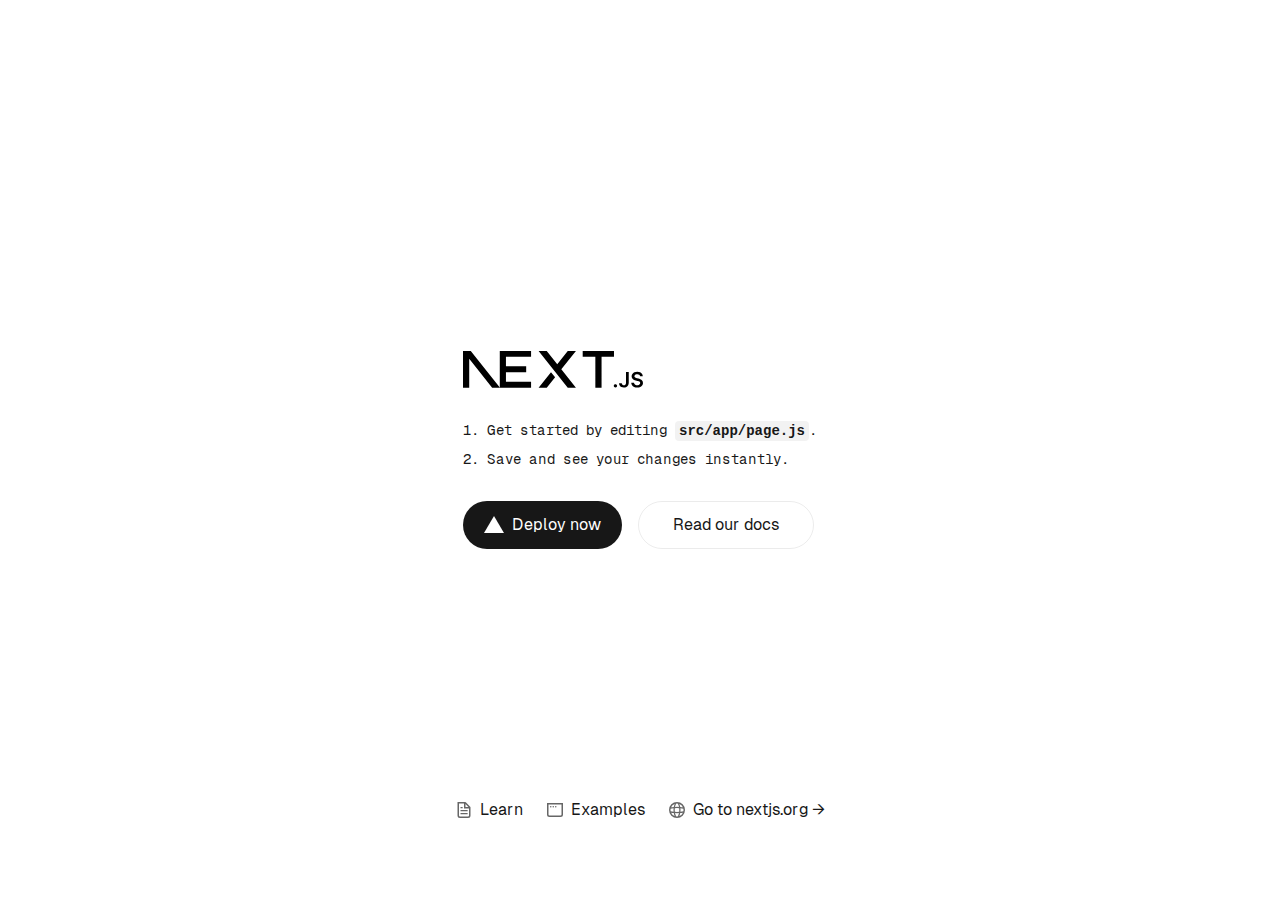
==== index.html @ af2b5a86 "Updates" ====
<!DOCTYPE html><html lang="en"><head><meta charSet="utf-8"/><meta name="viewport" content="width=device-width, initial-scale=1"/><link rel="preload" as="image" href="/next.svg"/><link rel="stylesheet" href="/_next/static/css/80e6897492cf7ff8.css" data-precedence="next"/><link rel="preload" as="script" fetchPriority="low" href="/_next/static/chunks/webpack-51fbb4ffc643d909.js"/><script src="/_next/static/chunks/4bd1b696-80bcaf75e1b4285e.js" async=""></script><script src="/_next/static/chunks/517-d897cfd8fa92b021.js" async=""></script><script src="/_next/static/chunks/main-app-8ed6c1d7f81dc290.js" async=""></script><script src="/_next/static/chunks/970-94b2d5ead4b42231.js" async=""></script><script src="/_next/static/chunks/app/page-42a3c091a07cf7d8.js" async=""></script><title>Create Next App</title><meta name="description" content="Generated by create next app"/><link rel="icon" href="/favicon.ico" type="image/x-icon" sizes="16x16"/><script src="/_next/static/chunks/polyfills-42372ed130431b0a.js" noModule=""></script></head><body class="__variable_1e4310 __variable_c3aa02 antialiased"><div class="grid grid-rows-[20px_1fr_20px] items-center justify-items-center min-h-screen p-8 pb-20 gap-16 sm:p-20 font-[family-name:var(--font-geist-sans)]"><main class="flex flex-col gap-8 row-start-2 items-center sm:items-start"><img alt="Next.js logo" width="180" height="38" decoding="async" data-nimg="1" class="dark:invert" style="color:transparent" src="/next.svg"/><ol class="list-inside list-decimal text-sm text-center sm:text-left font-[family-name:var(--font-geist-mono)]"><li class="mb-2">Get started by editing<!-- --> <code class="bg-black/[.05] dark:bg-white/[.06] px-1 py-0.5 rounded font-semibold">src/app/page.js</code>.</li><li>Save and see your changes instantly.</li></ol><div class="flex gap-4 items-center flex-col sm:flex-row"><a class="rounded-full border border-solid border-transparent transition-colors flex items-center justify-center bg-foreground text-background gap-2 hover:bg-[#383838] dark:hover:bg-[#ccc] text-sm sm:text-base h-10 sm:h-12 px-4 sm:px-5" href="https://vercel.com/new?utm_source=create-next-app&amp;utm_medium=appdir-template-tw&amp;utm_campaign=create-next-app" target="_blank" rel="noopener noreferrer"><img alt="Vercel logomark" loading="lazy" width="20" height="20" decoding="async" data-nimg="1" class="dark:invert" style="color:transparent" src="/vercel.svg"/>Deploy now</a><a class="rounded-full border border-solid border-black/[.08] dark:border-white/[.145] transition-colors flex items-center justify-center hover:bg-[#f2f2f2] dark:hover:bg-[#1a1a1a] hover:border-transparent text-sm sm:text-base h-10 sm:h-12 px-4 sm:px-5 sm:min-w-44" href="https://nextjs.org/docs?utm_source=create-next-app&amp;utm_medium=appdir-template-tw&amp;utm_campaign=create-next-app" target="_blank" rel="noopener noreferrer">Read our docs</a></div></main><footer class="row-start-3 flex gap-6 flex-wrap items-center justify-center"><a class="flex items-center gap-2 hover:underline hover:underline-offset-4" href="https://nextjs.org/learn?utm_source=create-next-app&amp;utm_medium=appdir-template-tw&amp;utm_campaign=create-next-app" target="_blank" rel="noopener noreferrer"><img aria-hidden="true" alt="File icon" loading="lazy" width="16" height="16" decoding="async" data-nimg="1" style="color:transparent" src="/file.svg"/>Learn</a><a class="flex items-center gap-2 hover:underline hover:underline-offset-4" href="https://vercel.com/templates?framework=next.js&amp;utm_source=create-next-app&amp;utm_medium=appdir-template-tw&amp;utm_campaign=create-next-app" target="_blank" rel="noopener noreferrer"><img aria-hidden="true" alt="Window icon" loading="lazy" width="16" height="16" decoding="async" data-nimg="1" style="color:transparent" src="/window.svg"/>Examples</a><a class="flex items-center gap-2 hover:underline hover:underline-offset-4" href="https://nextjs.org?utm_source=create-next-app&amp;utm_medium=appdir-template-tw&amp;utm_campaign=create-next-app" target="_blank" rel="noopener noreferrer"><img aria-hidden="true" alt="Globe icon" loading="lazy" width="16" height="16" decoding="async" data-nimg="1" style="color:transparent" src="/globe.svg"/>Go to nextjs.org →</a></footer></div><script src="/_next/static/chunks/webpack-51fbb4ffc643d909.js" async=""></script><script>(self.__next_f=self.__next_f||[]).push([0])</script><script>self.__next_f.push([1,"2:\"$Sreact.fragment\"\n3:I[5244,[],\"\"]\n4:I[3866,[],\"\"]\n5:I[7970,[\"970\",\"static/chunks/970-94b2d5ead4b42231.js\",\"974\",\"static/chunks/app/page-42a3c091a07cf7d8.js\"],\"Image\"]\n6:I[6213,[],\"OutletBoundary\"]\n8:I[6213,[],\"MetadataBoundary\"]\na:I[6213,[],\"ViewportBoundary\"]\nc:I[4835,[],\"\"]\n1:HL[\"/_next/static/css/80e6897492cf7ff8.css\",\"style\"]\n"])</script><script>self.__next_f.push([1,"0:{\"P\":null,\"b\":\"Iv899jchDZvv58E2UzAjf\",\"p\":\"\",\"c\":[\"\",\"\"],\"i\":false,\"f\":[[[\"\",{\"children\":[\"__PAGE__\",{}]},\"$undefined\",\"$undefined\",true],[\"\",[\"$\",\"$2\",\"c\",{\"children\":[[[\"$\",\"link\",\"0\",{\"rel\":\"stylesheet\",\"href\":\"/_next/static/css/80e6897492cf7ff8.css\",\"precedence\":\"next\",\"crossOrigin\":\"$undefined\",\"nonce\":\"$undefined\"}]],[\"$\",\"html\",null,{\"lang\":\"en\",\"children\":[\"$\",\"body\",null,{\"className\":\"__variable_1e4310 __variable_c3aa02 antialiased\",\"children\":[\"$\",\"$L3\",null,{\"parallelRouterKey\":\"children\",\"segmentPath\":[\"children\"],\"error\":\"$undefined\",\"errorStyles\":\"$undefined\",\"errorScripts\":\"$undefined\",\"template\":[\"$\",\"$L4\",null,{}],\"templateStyles\":\"$undefined\",\"templateScripts\":\"$undefined\",\"notFound\":[[\"$\",\"title\",null,{\"children\":\"404: This page could not be found.\"}],[\"$\",\"div\",null,{\"style\":{\"fontFamily\":\"system-ui,\\\"Segoe UI\\\",Roboto,Helvetica,Arial,sans-serif,\\\"Apple Color Emoji\\\",\\\"Segoe UI Emoji\\\"\",\"height\":\"100vh\",\"textAlign\":\"center\",\"display\":\"flex\",\"flexDirection\":\"column\",\"alignItems\":\"center\",\"justifyContent\":\"center\"},\"children\":[\"$\",\"div\",null,{\"children\":[[\"$\",\"style\",null,{\"dangerouslySetInnerHTML\":{\"__html\":\"body{color:#000;background:#fff;margin:0}.next-error-h1{border-right:1px solid rgba(0,0,0,.3)}@media (prefers-color-scheme:dark){body{color:#fff;background:#000}.next-error-h1{border-right:1px solid rgba(255,255,255,.3)}}\"}}],[\"$\",\"h1\",null,{\"className\":\"next-error-h1\",\"style\":{\"display\":\"inline-block\",\"margin\":\"0 20px 0 0\",\"padding\":\"0 23px 0 0\",\"fontSize\":24,\"fontWeight\":500,\"verticalAlign\":\"top\",\"lineHeight\":\"49px\"},\"children\":\"404\"}],[\"$\",\"div\",null,{\"style\":{\"display\":\"inline-block\"},\"children\":[\"$\",\"h2\",null,{\"style\":{\"fontSize\":14,\"fontWeight\":400,\"lineHeight\":\"49px\",\"margin\":0},\"children\":\"This page could not be found.\"}]}]]}]}]],\"notFoundStyles\":[]}]}]}]]}],{\"children\":[\"__PAGE__\",[\"$\",\"$2\",\"c\",{\"children\":[[\"$\",\"div\",null,{\"className\":\"grid grid-rows-[20px_1fr_20px] items-center justify-items-center min-h-screen p-8 pb-20 gap-16 sm:p-20 font-[family-name:var(--font-geist-sans)]\",\"children\":[[\"$\",\"main\",null,{\"className\":\"flex flex-col gap-8 row-start-2 items-center sm:items-start\",\"children\":[[\"$\",\"$L5\",null,{\"className\":\"dark:invert\",\"src\":\"/next.svg\",\"alt\":\"Next.js logo\",\"width\":180,\"height\":38,\"priority\":true}],[\"$\",\"ol\",null,{\"className\":\"list-inside list-decimal text-sm text-center sm:text-left font-[family-name:var(--font-geist-mono)]\",\"children\":[[\"$\",\"li\",null,{\"className\":\"mb-2\",\"children\":[\"Get started by editing\",\" \",[\"$\",\"code\",null,{\"className\":\"bg-black/[.05] dark:bg-white/[.06] px-1 py-0.5 rounded font-semibold\",\"children\":\"src/app/page.js\"}],\".\"]}],[\"$\",\"li\",null,{\"children\":\"Save and see your changes instantly.\"}]]}],[\"$\",\"div\",null,{\"className\":\"flex gap-4 items-center flex-col sm:flex-row\",\"children\":[[\"$\",\"a\",null,{\"className\":\"rounded-full border border-solid border-transparent transition-colors flex items-center justify-center bg-foreground text-background gap-2 hover:bg-[#383838] dark:hover:bg-[#ccc] text-sm sm:text-base h-10 sm:h-12 px-4 sm:px-5\",\"href\":\"https://vercel.com/new?utm_source=create-next-app\u0026utm_medium=appdir-template-tw\u0026utm_campaign=create-next-app\",\"target\":\"_blank\",\"rel\":\"noopener noreferrer\",\"children\":[[\"$\",\"$L5\",null,{\"className\":\"dark:invert\",\"src\":\"/vercel.svg\",\"alt\":\"Vercel logomark\",\"width\":20,\"height\":20}],\"Deploy now\"]}],[\"$\",\"a\",null,{\"className\":\"rounded-full border border-solid border-black/[.08] dark:border-white/[.145] transition-colors flex items-center justify-center hover:bg-[#f2f2f2] dark:hover:bg-[#1a1a1a] hover:border-transparent text-sm sm:text-base h-10 sm:h-12 px-4 sm:px-5 sm:min-w-44\",\"href\":\"https://nextjs.org/docs?utm_source=create-next-app\u0026utm_medium=appdir-template-tw\u0026utm_campaign=create-next-app\",\"target\":\"_blank\",\"rel\":\"noopener noreferrer\",\"children\":\"Read our docs\"}]]}]]}],[\"$\",\"footer\",null,{\"className\":\"row-start-3 flex gap-6 flex-wrap items-center justify-center\",\"children\":[[\"$\",\"a\",null,{\"className\":\"flex items-center gap-2 hover:underline hover:underline-offset-4\",\"href\":\"https://nextjs.org/learn?utm_source=create-next-app\u0026utm_medium=appdir-template-tw\u0026utm_campaign=create-next-app\",\"target\":\"_blank\",\"rel\":\"noopener noreferrer\",\"children\":[[\"$\",\"$L5\",null,{\"aria-hidden\":true,\"src\":\"/file.svg\",\"alt\":\"File icon\",\"width\":16,\"height\":16}],\"Learn\"]}],[\"$\",\"a\",null,{\"className\":\"flex items-center gap-2 hover:underline hover:underline-offset-4\",\"href\":\"https://vercel.com/templates?framework=next.js\u0026utm_source=create-next-app\u0026utm_medium=appdir-template-tw\u0026utm_campaign=create-next-app\",\"target\":\"_blank\",\"rel\":\"noopener noreferrer\",\"children\":[[\"$\",\"$L5\",null,{\"aria-hidden\":true,\"src\":\"/window.svg\",\"alt\":\"Window icon\",\"width\":16,\"height\":16}],\"Examples\"]}],[\"$\",\"a\",null,{\"className\":\"flex items-center gap-2 hover:underline hover:underline-offset-4\",\"href\":\"https://nextjs.org?utm_source=create-next-app\u0026utm_medium=appdir-template-tw\u0026utm_campaign=create-next-app\",\"target\":\"_blank\",\"rel\":\"noopener noreferrer\",\"children\":[[\"$\",\"$L5\",null,{\"aria-hidden\":true,\"src\":\"/globe.svg\",\"alt\":\"Globe icon\",\"width\":16,\"height\":16}],\"Go to nextjs.org →\"]}]]}]]}],null,[\"$\",\"$L6\",null,{\"children\":\"$L7\"}]]}],{},null]},null],[\"$\",\"$2\",\"h\",{\"children\":[null,[\"$\",\"$2\",\"l_1iUM_4Rrae72HPTqiAk\",{\"children\":[[\"$\",\"$L8\",null,{\"children\":\"$L9\"}],[\"$\",\"$La\",null,{\"children\":\"$Lb\"}],null]}]]}]]],\"m\":\"$undefined\",\"G\":[\"$c\",\"$undefined\"],\"s\":false,\"S\":true}\n"])</script><script>self.__next_f.push([1,"b:[[\"$\",\"meta\",\"0\",{\"name\":\"viewport\",\"content\":\"width=device-width, initial-scale=1\"}]]\n9:[[\"$\",\"meta\",\"0\",{\"charSet\":\"utf-8\"}],[\"$\",\"title\",\"1\",{\"children\":\"Create Next App\"}],[\"$\",\"meta\",\"2\",{\"name\":\"description\",\"content\":\"Generated by create next app\"}],[\"$\",\"link\",\"3\",{\"rel\":\"icon\",\"href\":\"/favicon.ico\",\"type\":\"image/x-icon\",\"sizes\":\"16x16\"}]]\n"])</script><script>self.__next_f.push([1,"7:null\n"])</script></body></html>
---- _next/static/css/80e6897492cf7ff8.css ----
@font-face{font-family:geistSans;src:url(/_next/static/media/4473ecc91f70f139-s.p.woff) format("woff");font-display:swap;font-weight:100 900}@font-face{font-family:geistSans Fallback;src:local("Arial");ascent-override:85.83%;descent-override:20.52%;line-gap-override:9.33%;size-adjust:107.19%}.__className_1e4310{font-family:geistSans,geistSans Fallback}.__variable_1e4310{--font-geist-sans:"geistSans","geistSans Fallback"}@font-face{font-family:geistMono;src:url(/_next/static/media/463dafcda517f24f-s.p.woff) format("woff");font-display:swap;font-weight:100 900}@font-face{font-family:geistMono Fallback;src:local("Arial");ascent-override:69.97%;descent-override:16.73%;line-gap-override:7.61%;size-adjust:131.49%}.__className_c3aa02{font-family:geistMono,geistMono Fallback}.__variable_c3aa02{--font-geist-mono:"geistMono","geistMono Fallback"}*,:after,:before{--tw-border-spacing-x:0;--tw-border-spacing-y:0;--tw-translate-x:0;--tw-translate-y:0;--tw-rotate:0;--tw-skew-x:0;--tw-skew-y:0;--tw-scale-x:1;--tw-scale-y:1;--tw-pan-x: ;--tw-pan-y: ;--tw-pinch-zoom: ;--tw-scroll-snap-strictness:proximity;--tw-gradient-from-position: ;--tw-gradient-via-position: ;--tw-gradient-to-position: ;--tw-ordinal: ;--tw-slashed-zero: ;--tw-numeric-figure: ;--tw-numeric-spacing: ;--tw-numeric-fraction: ;--tw-ring-inset: ;--tw-ring-offset-width:0px;--tw-ring-offset-color:#fff;--tw-ring-color:rgba(59,130,246,.5);--tw-ring-offset-shadow:0 0 #0000;--tw-ring-shadow:0 0 #0000;--tw-shadow:0 0 #0000;--tw-shadow-colored:0 0 #0000;--tw-blur: ;--tw-brightness: ;--tw-contrast: ;--tw-grayscale: ;--tw-hue-rotate: ;--tw-invert: ;--tw-saturate: ;--tw-sepia: ;--tw-drop-shadow: ;--tw-backdrop-blur: ;--tw-backdrop-brightness: ;--tw-backdrop-contrast: ;--tw-backdrop-grayscale: ;--tw-backdrop-hue-rotate: ;--tw-backdrop-invert: ;--tw-backdrop-opacity: ;--tw-backdrop-saturate: ;--tw-backdrop-sepia: ;--tw-contain-size: ;--tw-contain-layout: ;--tw-contain-paint: ;--tw-contain-style: }::backdrop{--tw-border-spacing-x:0;--tw-border-spacing-y:0;--tw-translate-x:0;--tw-translate-y:0;--tw-rotate:0;--tw-skew-x:0;--tw-skew-y:0;--tw-scale-x:1;--tw-scale-y:1;--tw-pan-x: ;--tw-pan-y: ;--tw-pinch-zoom: ;--tw-scroll-snap-strictness:proximity;--tw-gradient-from-position: ;--tw-gradient-via-position: ;--tw-gradient-to-position: ;--tw-ordinal: ;--tw-slashed-zero: ;--tw-numeric-figure: ;--tw-numeric-spacing: ;--tw-numeric-fraction: ;--tw-ring-inset: ;--tw-ring-offset-width:0px;--tw-ring-offset-color:#fff;--tw-ring-color:rgba(59,130,246,.5);--tw-ring-offset-shadow:0 0 #0000;--tw-ring-shadow:0 0 #0000;--tw-shadow:0 0 #0000;--tw-shadow-colored:0 0 #0000;--tw-blur: ;--tw-brightness: ;--tw-contrast: ;--tw-grayscale: ;--tw-hue-rotate: ;--tw-invert: ;--tw-saturate: ;--tw-sepia: ;--tw-drop-shadow: ;--tw-backdrop-blur: ;--tw-backdrop-brightness: ;--tw-backdrop-contrast: ;--tw-backdrop-grayscale: ;--tw-backdrop-hue-rotate: ;--tw-backdrop-invert: ;--tw-backdrop-opacity: ;--tw-backdrop-saturate: ;--tw-backdrop-sepia: ;--tw-contain-size: ;--tw-contain-layout: ;--tw-contain-paint: ;--tw-contain-style: }/*
! tailwindcss v3.4.15 | MIT License | https://tailwindcss.com
*/*,:after,:before{box-sizing:border-box;border:0 solid #e5e7eb}:after,:before{--tw-content:""}:host,html{line-height:1.5;-webkit-text-size-adjust:100%;-moz-tab-size:4;tab-size:4;font-family:ui-sans-serif,system-ui,sans-serif,Apple Color Emoji,Segoe UI Emoji,Segoe UI Symbol,Noto Color Emoji;font-feature-settings:normal;font-variation-settings:normal;-webkit-tap-highlight-color:transparent}body{margin:0;line-height:inherit}hr{height:0;color:inherit;border-top-width:1px}abbr:where([title]){text-decoration:underline dotted}h1,h2,h3,h4,h5,h6{font-size:inherit;font-weight:inherit}a{color:inherit;text-decoration:inherit}b,strong{font-weight:bolder}code,kbd,pre,samp{font-family:ui-monospace,SFMono-Regular,Menlo,Monaco,Consolas,Liberation Mono,Courier New,monospace;font-feature-settings:normal;font-variation-settings:normal;font-size:1em}small{font-size:80%}sub,sup{font-size:75%;line-height:0;position:relative;vertical-align:baseline}sub{bottom:-.25em}sup{top:-.5em}table{text-indent:0;border-color:inherit;border-collapse:collapse}button,input,optgroup,select,textarea{font-family:inherit;font-feature-settings:inherit;font-variation-settings:inherit;font-size:100%;font-weight:inherit;line-height:inherit;letter-spacing:inherit;color:inherit;margin:0;padding:0}button,select{text-transform:none}button,input:where([type=button]),input:where([type=reset]),input:where([type=submit]){-webkit-appearance:button;background-color:transparent;background-image:none}:-moz-focusring{outline:auto}:-moz-ui-invalid{box-shadow:none}progress{vertical-align:baseline}::-webkit-inner-spin-button,::-webkit-outer-spin-button{height:auto}[type=search]{-webkit-appearance:textfield;outline-offset:-2px}::-webkit-search-decoration{-webkit-appearance:none}::-webkit-file-upload-button{-webkit-appearance:button;font:inherit}summary{display:list-item}blockquote,dd,dl,figure,h1,h2,h3,h4,h5,h6,hr,p,pre{margin:0}fieldset{margin:0}fieldset,legend{padding:0}menu,ol,ul{list-style:none;margin:0;padding:0}dialog{padding:0}textarea{resize:vertical}input::placeholder,textarea::placeholder{opacity:1;color:#9ca3af}[role=button],button{cursor:pointer}:disabled{cursor:default}audio,canvas,embed,iframe,img,object,svg,video{display:block;vertical-align:middle}img,video{max-width:100%;height:auto}[hidden]:where(:not([hidden=until-found])){display:none}.row-start-2{grid-row-start:2}.row-start-3{grid-row-start:3}.mb-2{margin-bottom:.5rem}.flex{display:flex}.grid{display:grid}.h-10{height:2.5rem}.min-h-screen{min-height:100vh}.list-inside{list-style-position:inside}.list-decimal{list-style-type:decimal}.grid-rows-\[20px_1fr_20px\]{grid-template-rows:20px 1fr 20px}.flex-col{flex-direction:column}.flex-wrap{flex-wrap:wrap}.items-center{align-items:center}.justify-center{justify-content:center}.justify-items-center{justify-items:center}.gap-16{gap:4rem}.gap-2{gap:.5rem}.gap-4{gap:1rem}.gap-6{gap:1.5rem}.gap-8{gap:2rem}.rounded{border-radius:.25rem}.rounded-full{border-radius:9999px}.border{border-width:1px}.border-solid{border-style:solid}.border-black\/\[\.08\]{border-color:rgba(0,0,0,.08)}.border-transparent{border-color:transparent}.bg-black\/\[\.05\]{background-color:rgba(0,0,0,.05)}.bg-foreground{background-color:var(--foreground)}.p-8{padding:2rem}.px-1{padding-left:.25rem;padding-right:.25rem}.px-4{padding-left:1rem;padding-right:1rem}.py-0\.5{padding-top:.125rem;padding-bottom:.125rem}.pb-20{padding-bottom:5rem}.text-center{text-align:center}.font-\[family-name\:var\(--font-geist-mono\)\]{font-family:var(--font-geist-mono)}.font-\[family-name\:var\(--font-geist-sans\)\]{font-family:var(--font-geist-sans)}.text-sm{font-size:.875rem;line-height:1.25rem}.font-semibold{font-weight:600}.text-background{color:var(--background)}.antialiased{-webkit-font-smoothing:antialiased;-moz-osx-font-smoothing:grayscale}.transition-colors{transition-property:color,background-color,border-color,text-decoration-color,fill,stroke;transition-timing-function:cubic-bezier(.4,0,.2,1);transition-duration:.15s}:root{--background:#fff;--foreground:#171717}@media (prefers-color-scheme:dark){:root{--background:#0a0a0a;--foreground:#ededed}}body{color:var(--foreground);background:var(--background);font-family:Arial,Helvetica,sans-serif}.hover\:border-transparent:hover{border-color:transparent}.hover\:bg-\[\#383838\]:hover{--tw-bg-opacity:1;background-color:rgb(56 56 56/var(--tw-bg-opacity,1))}.hover\:bg-\[\#f2f2f2\]:hover{--tw-bg-opacity:1;background-color:rgb(242 242 242/var(--tw-bg-opacity,1))}.hover\:underline:hover{text-decoration-line:underline}.hover\:underline-offset-4:hover{text-underline-offset:4px}@media (min-width:640px){.sm\:h-12{height:3rem}.sm\:min-w-44{min-width:11rem}.sm\:flex-row{flex-direction:row}.sm\:items-start{align-items:flex-start}.sm\:p-20{padding:5rem}.sm\:px-5{padding-left:1.25rem;padding-right:1.25rem}.sm\:text-left{text-align:left}.sm\:text-base{font-size:1rem;line-height:1.5rem}}@media (prefers-color-scheme:dark){.dark\:border-white\/\[\.145\]{border-color:hsla(0,0%,100%,.145)}.dark\:bg-white\/\[\.06\]{background-color:hsla(0,0%,100%,.06)}.dark\:invert{--tw-invert:invert(100%);filter:var(--tw-blur) var(--tw-brightness) var(--tw-contrast) var(--tw-grayscale) var(--tw-hue-rotate) var(--tw-invert) var(--tw-saturate) var(--tw-sepia) var(--tw-drop-shadow)}.dark\:hover\:bg-\[\#1a1a1a\]:hover{--tw-bg-opacity:1;background-color:rgb(26 26 26/var(--tw-bg-opacity,1))}.dark\:hover\:bg-\[\#ccc\]:hover{--tw-bg-opacity:1;background-color:rgb(204 204 204/var(--tw-bg-opacity,1))}}
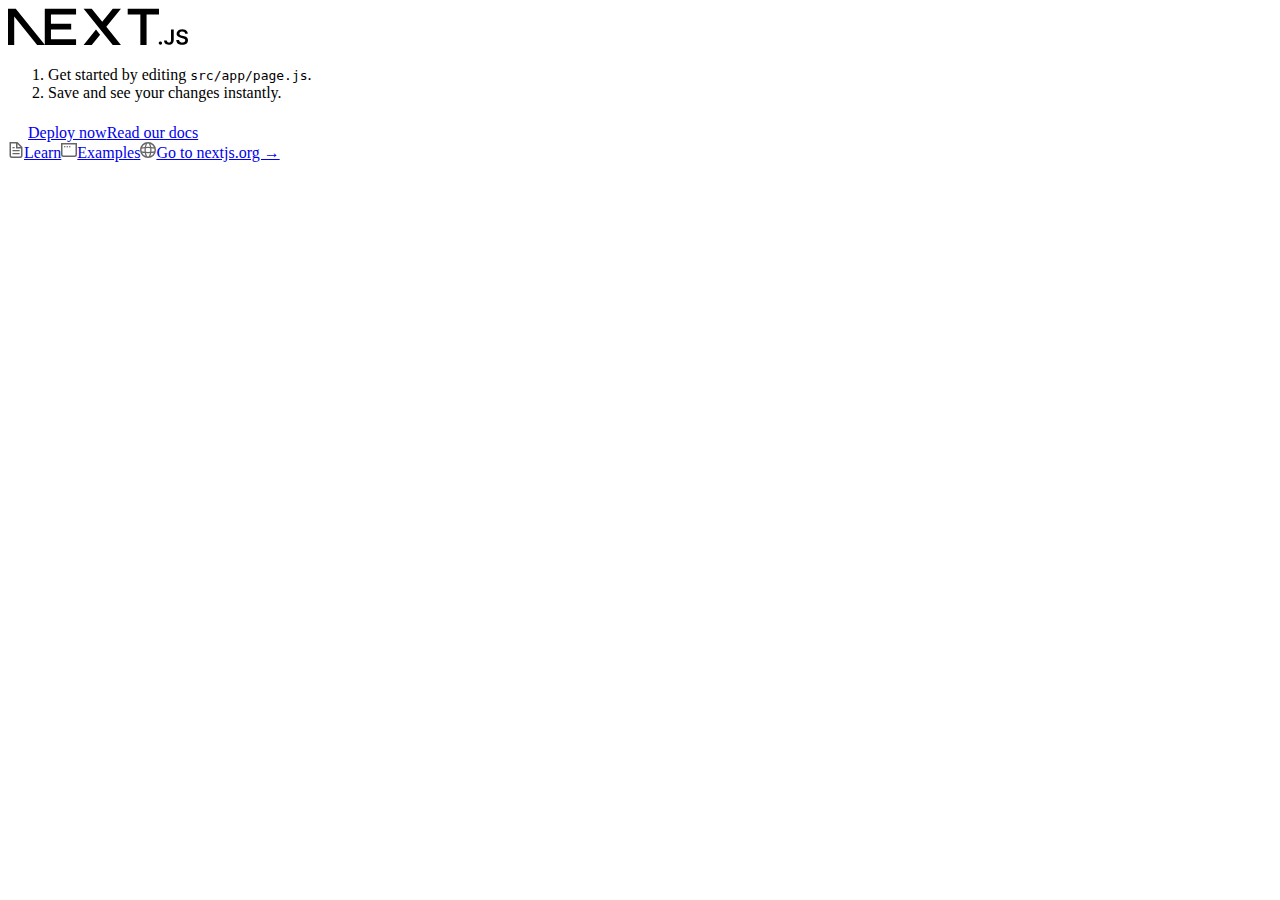
==== commit f26253ec: "Updates" ====
--- a/index.html
+++ b/index.html
@@ -1 +1 @@
-<!DOCTYPE html><html lang="en"><head><meta charSet="utf-8"/><meta name="viewport" content="width=device-width, initial-scale=1"/><link rel="preload" as="image" href="/next.svg"/><link rel="stylesheet" href="/_next/static/css/80e6897492cf7ff8.css" data-precedence="next"/><link rel="preload" as="script" fetchPriority="low" href="/_next/static/chunks/webpack-51fbb4ffc643d909.js"/><script src="/_next/static/chunks/4bd1b696-80bcaf75e1b4285e.js" async=""></script><script src="/_next/static/chunks/517-d897cfd8fa92b021.js" async=""></script><script src="/_next/static/chunks/main-app-8ed6c1d7f81dc290.js" async=""></script><script src="/_next/static/chunks/970-94b2d5ead4b42231.js" async=""></script><script src="/_next/static/chunks/app/page-42a3c091a07cf7d8.js" async=""></script><title>Create Next App</title><meta name="description" content="Generated by create next app"/><link rel="icon" href="/favicon.ico" type="image/x-icon" sizes="16x16"/><script src="/_next/static/chunks/polyfills-42372ed130431b0a.js" noModule=""></script></head><body class="__variable_1e4310 __variable_c3aa02 antialiased"><div class="grid grid-rows-[20px_1fr_20px] items-center justify-items-center min-h-screen p-8 pb-20 gap-16 sm:p-20 font-[family-name:var(--font-geist-sans)]"><main class="flex flex-col gap-8 row-start-2 items-center sm:items-start"><img alt="Next.js logo" width="180" height="38" decoding="async" data-nimg="1" class="dark:invert" style="color:transparent" src="/next.svg"/><ol class="list-inside list-decimal text-sm text-center sm:text-left font-[family-name:var(--font-geist-mono)]"><li class="mb-2">Get started by editing<!-- --> <code class="bg-black/[.05] dark:bg-white/[.06] px-1 py-0.5 rounded font-semibold">src/app/page.js</code>.</li><li>Save and see your changes instantly.</li></ol><div class="flex gap-4 items-center flex-col sm:flex-row"><a class="rounded-full border border-solid border-transparent transition-colors flex items-center justify-center bg-foreground text-background gap-2 hover:bg-[#383838] dark:hover:bg-[#ccc] text-sm sm:text-base h-10 sm:h-12 px-4 sm:px-5" href="https://vercel.com/new?utm_source=create-next-app&amp;utm_medium=appdir-template-tw&amp;utm_campaign=create-next-app" target="_blank" rel="noopener noreferrer"><img alt="Vercel logomark" loading="lazy" width="20" height="20" decoding="async" data-nimg="1" class="dark:invert" style="color:transparent" src="/vercel.svg"/>Deploy now</a><a class="rounded-full border border-solid border-black/[.08] dark:border-white/[.145] transition-colors flex items-center justify-center hover:bg-[#f2f2f2] dark:hover:bg-[#1a1a1a] hover:border-transparent text-sm sm:text-base h-10 sm:h-12 px-4 sm:px-5 sm:min-w-44" href="https://nextjs.org/docs?utm_source=create-next-app&amp;utm_medium=appdir-template-tw&amp;utm_campaign=create-next-app" target="_blank" rel="noopener noreferrer">Read our docs</a></div></main><footer class="row-start-3 flex gap-6 flex-wrap items-center justify-center"><a class="flex items-center gap-2 hover:underline hover:underline-offset-4" href="https://nextjs.org/learn?utm_source=create-next-app&amp;utm_medium=appdir-template-tw&amp;utm_campaign=create-next-app" target="_blank" rel="noopener noreferrer"><img aria-hidden="true" alt="File icon" loading="lazy" width="16" height="16" decoding="async" data-nimg="1" style="color:transparent" src="/file.svg"/>Learn</a><a class="flex items-center gap-2 hover:underline hover:underline-offset-4" href="https://vercel.com/templates?framework=next.js&amp;utm_source=create-next-app&amp;utm_medium=appdir-template-tw&amp;utm_campaign=create-next-app" target="_blank" rel="noopener noreferrer"><img aria-hidden="true" alt="Window icon" loading="lazy" width="16" height="16" decoding="async" data-nimg="1" style="color:transparent" src="/window.svg"/>Examples</a><a class="flex items-center gap-2 hover:underline hover:underline-offset-4" href="https://nextjs.org?utm_source=create-next-app&amp;utm_medium=appdir-template-tw&amp;utm_campaign=create-next-app" target="_blank" rel="noopener noreferrer"><img aria-hidden="true" alt="Globe icon" loading="lazy" width="16" height="16" decoding="async" data-nimg="1" style="color:transparent" src="/globe.svg"/>Go to nextjs.org →</a></footer></div><script src="/_next/static/chunks/webpack-51fbb4ffc643d909.js" async=""></script><script>(self.__next_f=self.__next_f||[]).push([0])</script><script>self.__next_f.push([1,"2:\"$Sreact.fragment\"\n3:I[5244,[],\"\"]\n4:I[3866,[],\"\"]\n5:I[7970,[\"970\",\"static/chunks/970-94b2d5ead4b42231.js\",\"974\",\"static/chunks/app/page-42a3c091a07cf7d8.js\"],\"Image\"]\n6:I[6213,[],\"OutletBoundary\"]\n8:I[6213,[],\"MetadataBoundary\"]\na:I[6213,[],\"ViewportBoundary\"]\nc:I[4835,[],\"\"]\n1:HL[\"/_next/static/css/80e6897492cf7ff8.css\",\"style\"]\n"])</script><script>self.__next_f.push([1,"0:{\"P\":null,\"b\":\"Iv899jchDZvv58E2UzAjf\",\"p\":\"\",\"c\":[\"\",\"\"],\"i\":false,\"f\":[[[\"\",{\"children\":[\"__PAGE__\",{}]},\"$undefined\",\"$undefined\",true],[\"\",[\"$\",\"$2\",\"c\",{\"children\":[[[\"$\",\"link\",\"0\",{\"rel\":\"stylesheet\",\"href\":\"/_next/static/css/80e6897492cf7ff8.css\",\"precedence\":\"next\",\"crossOrigin\":\"$undefined\",\"nonce\":\"$undefined\"}]],[\"$\",\"html\",null,{\"lang\":\"en\",\"children\":[\"$\",\"body\",null,{\"className\":\"__variable_1e4310 __variable_c3aa02 antialiased\",\"children\":[\"$\",\"$L3\",null,{\"parallelRouterKey\":\"children\",\"segmentPath\":[\"children\"],\"error\":\"$undefined\",\"errorStyles\":\"$undefined\",\"errorScripts\":\"$undefined\",\"template\":[\"$\",\"$L4\",null,{}],\"templateStyles\":\"$undefined\",\"templateScripts\":\"$undefined\",\"notFound\":[[\"$\",\"title\",null,{\"children\":\"404: This page could not be found.\"}],[\"$\",\"div\",null,{\"style\":{\"fontFamily\":\"system-ui,\\\"Segoe UI\\\",Roboto,Helvetica,Arial,sans-serif,\\\"Apple Color Emoji\\\",\\\"Segoe UI Emoji\\\"\",\"height\":\"100vh\",\"textAlign\":\"center\",\"display\":\"flex\",\"flexDirection\":\"column\",\"alignItems\":\"center\",\"justifyContent\":\"center\"},\"children\":[\"$\",\"div\",null,{\"children\":[[\"$\",\"style\",null,{\"dangerouslySetInnerHTML\":{\"__html\":\"body{color:#000;background:#fff;margin:0}.next-error-h1{border-right:1px solid rgba(0,0,0,.3)}@media (prefers-color-scheme:dark){body{color:#fff;background:#000}.next-error-h1{border-right:1px solid rgba(255,255,255,.3)}}\"}}],[\"$\",\"h1\",null,{\"className\":\"next-error-h1\",\"style\":{\"display\":\"inline-block\",\"margin\":\"0 20px 0 0\",\"padding\":\"0 23px 0 0\",\"fontSize\":24,\"fontWeight\":500,\"verticalAlign\":\"top\",\"lineHeight\":\"49px\"},\"children\":\"404\"}],[\"$\",\"div\",null,{\"style\":{\"display\":\"inline-block\"},\"children\":[\"$\",\"h2\",null,{\"style\":{\"fontSize\":14,\"fontWeight\":400,\"lineHeight\":\"49px\",\"margin\":0},\"children\":\"This page could not be found.\"}]}]]}]}]],\"notFoundStyles\":[]}]}]}]]}],{\"children\":[\"__PAGE__\",[\"$\",\"$2\",\"c\",{\"children\":[[\"$\",\"div\",null,{\"className\":\"grid grid-rows-[20px_1fr_20px] items-center justify-items-center min-h-screen p-8 pb-20 gap-16 sm:p-20 font-[family-name:var(--font-geist-sans)]\",\"children\":[[\"$\",\"main\",null,{\"className\":\"flex flex-col gap-8 row-start-2 items-center sm:items-start\",\"children\":[[\"$\",\"$L5\",null,{\"className\":\"dark:invert\",\"src\":\"/next.svg\",\"alt\":\"Next.js logo\",\"width\":180,\"height\":38,\"priority\":true}],[\"$\",\"ol\",null,{\"className\":\"list-inside list-decimal text-sm text-center sm:text-left font-[family-name:var(--font-geist-mono)]\",\"children\":[[\"$\",\"li\",null,{\"className\":\"mb-2\",\"children\":[\"Get started by editing\",\" \",[\"$\",\"code\",null,{\"className\":\"bg-black/[.05] dark:bg-white/[.06] px-1 py-0.5 rounded font-semibold\",\"children\":\"src/app/page.js\"}],\".\"]}],[\"$\",\"li\",null,{\"children\":\"Save and see your changes instantly.\"}]]}],[\"$\",\"div\",null,{\"className\":\"flex gap-4 items-center flex-col sm:flex-row\",\"children\":[[\"$\",\"a\",null,{\"className\":\"rounded-full border border-solid border-transparent transition-colors flex items-center justify-center bg-foreground text-background gap-2 hover:bg-[#383838] dark:hover:bg-[#ccc] text-sm sm:text-base h-10 sm:h-12 px-4 sm:px-5\",\"href\":\"https://vercel.com/new?utm_source=create-next-app\u0026utm_medium=appdir-template-tw\u0026utm_campaign=create-next-app\",\"target\":\"_blank\",\"rel\":\"noopener noreferrer\",\"children\":[[\"$\",\"$L5\",null,{\"className\":\"dark:invert\",\"src\":\"/vercel.svg\",\"alt\":\"Vercel logomark\",\"width\":20,\"height\":20}],\"Deploy now\"]}],[\"$\",\"a\",null,{\"className\":\"rounded-full border border-solid border-black/[.08] dark:border-white/[.145] transition-colors flex items-center justify-center hover:bg-[#f2f2f2] dark:hover:bg-[#1a1a1a] hover:border-transparent text-sm sm:text-base h-10 sm:h-12 px-4 sm:px-5 sm:min-w-44\",\"href\":\"https://nextjs.org/docs?utm_source=create-next-app\u0026utm_medium=appdir-template-tw\u0026utm_campaign=create-next-app\",\"target\":\"_blank\",\"rel\":\"noopener noreferrer\",\"children\":\"Read our docs\"}]]}]]}],[\"$\",\"footer\",null,{\"className\":\"row-start-3 flex gap-6 flex-wrap items-center justify-center\",\"children\":[[\"$\",\"a\",null,{\"className\":\"flex items-center gap-2 hover:underline hover:underline-offset-4\",\"href\":\"https://nextjs.org/learn?utm_source=create-next-app\u0026utm_medium=appdir-template-tw\u0026utm_campaign=create-next-app\",\"target\":\"_blank\",\"rel\":\"noopener noreferrer\",\"children\":[[\"$\",\"$L5\",null,{\"aria-hidden\":true,\"src\":\"/file.svg\",\"alt\":\"File icon\",\"width\":16,\"height\":16}],\"Learn\"]}],[\"$\",\"a\",null,{\"className\":\"flex items-center gap-2 hover:underline hover:underline-offset-4\",\"href\":\"https://vercel.com/templates?framework=next.js\u0026utm_source=create-next-app\u0026utm_medium=appdir-template-tw\u0026utm_campaign=create-next-app\",\"target\":\"_blank\",\"rel\":\"noopener noreferrer\",\"children\":[[\"$\",\"$L5\",null,{\"aria-hidden\":true,\"src\":\"/window.svg\",\"alt\":\"Window icon\",\"width\":16,\"height\":16}],\"Examples\"]}],[\"$\",\"a\",null,{\"className\":\"flex items-center gap-2 hover:underline hover:underline-offset-4\",\"href\":\"https://nextjs.org?utm_source=create-next-app\u0026utm_medium=appdir-template-tw\u0026utm_campaign=create-next-app\",\"target\":\"_blank\",\"rel\":\"noopener noreferrer\",\"children\":[[\"$\",\"$L5\",null,{\"aria-hidden\":true,\"src\":\"/globe.svg\",\"alt\":\"Globe icon\",\"width\":16,\"height\":16}],\"Go to nextjs.org →\"]}]]}]]}],null,[\"$\",\"$L6\",null,{\"children\":\"$L7\"}]]}],{},null]},null],[\"$\",\"$2\",\"h\",{\"children\":[null,[\"$\",\"$2\",\"l_1iUM_4Rrae72HPTqiAk\",{\"children\":[[\"$\",\"$L8\",null,{\"children\":\"$L9\"}],[\"$\",\"$La\",null,{\"children\":\"$Lb\"}],null]}]]}]]],\"m\":\"$undefined\",\"G\":[\"$c\",\"$undefined\"],\"s\":false,\"S\":true}\n"])</script><script>self.__next_f.push([1,"b:[[\"$\",\"meta\",\"0\",{\"name\":\"viewport\",\"content\":\"width=device-width, initial-scale=1\"}]]\n9:[[\"$\",\"meta\",\"0\",{\"charSet\":\"utf-8\"}],[\"$\",\"title\",\"1\",{\"children\":\"Create Next App\"}],[\"$\",\"meta\",\"2\",{\"name\":\"description\",\"content\":\"Generated by create next app\"}],[\"$\",\"link\",\"3\",{\"rel\":\"icon\",\"href\":\"/favicon.ico\",\"type\":\"image/x-icon\",\"sizes\":\"16x16\"}]]\n"])</script><script>self.__next_f.push([1,"7:null\n"])</script></body></html>+<!DOCTYPE html><html lang="en"><head><meta charSet="utf-8"/><meta name="viewport" content="width=device-width, initial-scale=1"/><link rel="preload" as="image" href="/next.svg"/><link rel="stylesheet" href="/goobinu.github.io.git/_next/static/css/e6c80e3aec2c34eb.css" data-precedence="next"/><link rel="preload" as="script" fetchPriority="low" href="/goobinu.github.io.git/_next/static/chunks/webpack-d7e4ec62a192373a.js"/><script src="/goobinu.github.io.git/_next/static/chunks/4bd1b696-80bcaf75e1b4285e.js" async=""></script><script src="/goobinu.github.io.git/_next/static/chunks/517-8f1bc4eaccf8255f.js" async=""></script><script src="/goobinu.github.io.git/_next/static/chunks/main-app-8ed6c1d7f81dc290.js" async=""></script><script src="/goobinu.github.io.git/_next/static/chunks/970-94ce3604d36a8128.js" async=""></script><script src="/goobinu.github.io.git/_next/static/chunks/app/page-42a3c091a07cf7d8.js" async=""></script><title>Create Next App</title><meta name="description" content="Generated by create next app"/><link rel="icon" href="/goobinu.github.io.git/favicon.ico" type="image/x-icon" sizes="16x16"/><script src="/goobinu.github.io.git/_next/static/chunks/polyfills-42372ed130431b0a.js" noModule=""></script></head><body class="__variable_1da526 __variable_2b36dd antialiased"><div class="grid grid-rows-[20px_1fr_20px] items-center justify-items-center min-h-screen p-8 pb-20 gap-16 sm:p-20 font-[family-name:var(--font-geist-sans)]"><main class="flex flex-col gap-8 row-start-2 items-center sm:items-start"><img alt="Next.js logo" width="180" height="38" decoding="async" data-nimg="1" class="dark:invert" style="color:transparent" src="/next.svg"/><ol class="list-inside list-decimal text-sm text-center sm:text-left font-[family-name:var(--font-geist-mono)]"><li class="mb-2">Get started by editing<!-- --> <code class="bg-black/[.05] dark:bg-white/[.06] px-1 py-0.5 rounded font-semibold">src/app/page.js</code>.</li><li>Save and see your changes instantly.</li></ol><div class="flex gap-4 items-center flex-col sm:flex-row"><a class="rounded-full border border-solid border-transparent transition-colors flex items-center justify-center bg-foreground text-background gap-2 hover:bg-[#383838] dark:hover:bg-[#ccc] text-sm sm:text-base h-10 sm:h-12 px-4 sm:px-5" href="https://vercel.com/new?utm_source=create-next-app&amp;utm_medium=appdir-template-tw&amp;utm_campaign=create-next-app" target="_blank" rel="noopener noreferrer"><img alt="Vercel logomark" loading="lazy" width="20" height="20" decoding="async" data-nimg="1" class="dark:invert" style="color:transparent" src="/vercel.svg"/>Deploy now</a><a class="rounded-full border border-solid border-black/[.08] dark:border-white/[.145] transition-colors flex items-center justify-center hover:bg-[#f2f2f2] dark:hover:bg-[#1a1a1a] hover:border-transparent text-sm sm:text-base h-10 sm:h-12 px-4 sm:px-5 sm:min-w-44" href="https://nextjs.org/docs?utm_source=create-next-app&amp;utm_medium=appdir-template-tw&amp;utm_campaign=create-next-app" target="_blank" rel="noopener noreferrer">Read our docs</a></div></main><footer class="row-start-3 flex gap-6 flex-wrap items-center justify-center"><a class="flex items-center gap-2 hover:underline hover:underline-offset-4" href="https://nextjs.org/learn?utm_source=create-next-app&amp;utm_medium=appdir-template-tw&amp;utm_campaign=create-next-app" target="_blank" rel="noopener noreferrer"><img aria-hidden="true" alt="File icon" loading="lazy" width="16" height="16" decoding="async" data-nimg="1" style="color:transparent" src="/file.svg"/>Learn</a><a class="flex items-center gap-2 hover:underline hover:underline-offset-4" href="https://vercel.com/templates?framework=next.js&amp;utm_source=create-next-app&amp;utm_medium=appdir-template-tw&amp;utm_campaign=create-next-app" target="_blank" rel="noopener noreferrer"><img aria-hidden="true" alt="Window icon" loading="lazy" width="16" height="16" decoding="async" data-nimg="1" style="color:transparent" src="/window.svg"/>Examples</a><a class="flex items-center gap-2 hover:underline hover:underline-offset-4" href="https://nextjs.org?utm_source=create-next-app&amp;utm_medium=appdir-template-tw&amp;utm_campaign=create-next-app" target="_blank" rel="noopener noreferrer"><img aria-hidden="true" alt="Globe icon" loading="lazy" width="16" height="16" decoding="async" data-nimg="1" style="color:transparent" src="/globe.svg"/>Go to nextjs.org →</a></footer></div><script src="/goobinu.github.io.git/_next/static/chunks/webpack-d7e4ec62a192373a.js" async=""></script><script>(self.__next_f=self.__next_f||[]).push([0])</script><script>self.__next_f.push([1,"2:\"$Sreact.fragment\"\n3:I[5244,[],\"\"]\n4:I[3866,[],\"\"]\n5:I[7970,[\"970\",\"static/chunks/970-94ce3604d36a8128.js\",\"974\",\"static/chunks/app/page-42a3c091a07cf7d8.js\"],\"Image\"]\n6:I[6213,[],\"OutletBoundary\"]\n8:I[6213,[],\"MetadataBoundary\"]\na:I[6213,[],\"ViewportBoundary\"]\nc:I[4835,[],\"\"]\n1:HL[\"/goobinu.github.io.git/_next/static/css/e6c80e3aec2c34eb.css\",\"style\"]\n"])</script><script>self.__next_f.push([1,"0:{\"P\":null,\"b\":\"ejLNPKSljS4jjpbaRY-Ue\",\"p\":\"/goobinu.github.io.git\",\"c\":[\"\",\"\"],\"i\":false,\"f\":[[[\"\",{\"children\":[\"__PAGE__\",{}]},\"$undefined\",\"$undefined\",true],[\"\",[\"$\",\"$2\",\"c\",{\"children\":[[[\"$\",\"link\",\"0\",{\"rel\":\"stylesheet\",\"href\":\"/goobinu.github.io.git/_next/static/css/e6c80e3aec2c34eb.css\",\"precedence\":\"next\",\"crossOrigin\":\"$undefined\",\"nonce\":\"$undefined\"}]],[\"$\",\"html\",null,{\"lang\":\"en\",\"children\":[\"$\",\"body\",null,{\"className\":\"__variable_1da526 __variable_2b36dd antialiased\",\"children\":[\"$\",\"$L3\",null,{\"parallelRouterKey\":\"children\",\"segmentPath\":[\"children\"],\"error\":\"$undefined\",\"errorStyles\":\"$undefined\",\"errorScripts\":\"$undefined\",\"template\":[\"$\",\"$L4\",null,{}],\"templateStyles\":\"$undefined\",\"templateScripts\":\"$undefined\",\"notFound\":[[\"$\",\"title\",null,{\"children\":\"404: This page could not be found.\"}],[\"$\",\"div\",null,{\"style\":{\"fontFamily\":\"system-ui,\\\"Segoe UI\\\",Roboto,Helvetica,Arial,sans-serif,\\\"Apple Color Emoji\\\",\\\"Segoe UI Emoji\\\"\",\"height\":\"100vh\",\"textAlign\":\"center\",\"display\":\"flex\",\"flexDirection\":\"column\",\"alignItems\":\"center\",\"justifyContent\":\"center\"},\"children\":[\"$\",\"div\",null,{\"children\":[[\"$\",\"style\",null,{\"dangerouslySetInnerHTML\":{\"__html\":\"body{color:#000;background:#fff;margin:0}.next-error-h1{border-right:1px solid rgba(0,0,0,.3)}@media (prefers-color-scheme:dark){body{color:#fff;background:#000}.next-error-h1{border-right:1px solid rgba(255,255,255,.3)}}\"}}],[\"$\",\"h1\",null,{\"className\":\"next-error-h1\",\"style\":{\"display\":\"inline-block\",\"margin\":\"0 20px 0 0\",\"padding\":\"0 23px 0 0\",\"fontSize\":24,\"fontWeight\":500,\"verticalAlign\":\"top\",\"lineHeight\":\"49px\"},\"children\":\"404\"}],[\"$\",\"div\",null,{\"style\":{\"display\":\"inline-block\"},\"children\":[\"$\",\"h2\",null,{\"style\":{\"fontSize\":14,\"fontWeight\":400,\"lineHeight\":\"49px\",\"margin\":0},\"children\":\"This page could not be found.\"}]}]]}]}]],\"notFoundStyles\":[]}]}]}]]}],{\"children\":[\"__PAGE__\",[\"$\",\"$2\",\"c\",{\"children\":[[\"$\",\"div\",null,{\"className\":\"grid grid-rows-[20px_1fr_20px] items-center justify-items-center min-h-screen p-8 pb-20 gap-16 sm:p-20 font-[family-name:var(--font-geist-sans)]\",\"children\":[[\"$\",\"main\",null,{\"className\":\"flex flex-col gap-8 row-start-2 items-center sm:items-start\",\"children\":[[\"$\",\"$L5\",null,{\"className\":\"dark:invert\",\"src\":\"/next.svg\",\"alt\":\"Next.js logo\",\"width\":180,\"height\":38,\"priority\":true}],[\"$\",\"ol\",null,{\"className\":\"list-inside list-decimal text-sm text-center sm:text-left font-[family-name:var(--font-geist-mono)]\",\"children\":[[\"$\",\"li\",null,{\"className\":\"mb-2\",\"children\":[\"Get started by editing\",\" \",[\"$\",\"code\",null,{\"className\":\"bg-black/[.05] dark:bg-white/[.06] px-1 py-0.5 rounded font-semibold\",\"children\":\"src/app/page.js\"}],\".\"]}],[\"$\",\"li\",null,{\"children\":\"Save and see your changes instantly.\"}]]}],[\"$\",\"div\",null,{\"className\":\"flex gap-4 items-center flex-col sm:flex-row\",\"children\":[[\"$\",\"a\",null,{\"className\":\"rounded-full border border-solid border-transparent transition-colors flex items-center justify-center bg-foreground text-background gap-2 hover:bg-[#383838] dark:hover:bg-[#ccc] text-sm sm:text-base h-10 sm:h-12 px-4 sm:px-5\",\"href\":\"https://vercel.com/new?utm_source=create-next-app\u0026utm_medium=appdir-template-tw\u0026utm_campaign=create-next-app\",\"target\":\"_blank\",\"rel\":\"noopener noreferrer\",\"children\":[[\"$\",\"$L5\",null,{\"className\":\"dark:invert\",\"src\":\"/vercel.svg\",\"alt\":\"Vercel logomark\",\"width\":20,\"height\":20}],\"Deploy now\"]}],[\"$\",\"a\",null,{\"className\":\"rounded-full border border-solid border-black/[.08] dark:border-white/[.145] transition-colors flex items-center justify-center hover:bg-[#f2f2f2] dark:hover:bg-[#1a1a1a] hover:border-transparent text-sm sm:text-base h-10 sm:h-12 px-4 sm:px-5 sm:min-w-44\",\"href\":\"https://nextjs.org/docs?utm_source=create-next-app\u0026utm_medium=appdir-template-tw\u0026utm_campaign=create-next-app\",\"target\":\"_blank\",\"rel\":\"noopener noreferrer\",\"children\":\"Read our docs\"}]]}]]}],[\"$\",\"footer\",null,{\"className\":\"row-start-3 flex gap-6 flex-wrap items-center justify-center\",\"children\":[[\"$\",\"a\",null,{\"className\":\"flex items-center gap-2 hover:underline hover:underline-offset-4\",\"href\":\"https://nextjs.org/learn?utm_source=create-next-app\u0026utm_medium=appdir-template-tw\u0026utm_campaign=create-next-app\",\"target\":\"_blank\",\"rel\":\"noopener noreferrer\",\"children\":[[\"$\",\"$L5\",null,{\"aria-hidden\":true,\"src\":\"/file.svg\",\"alt\":\"File icon\",\"width\":16,\"height\":16}],\"Learn\"]}],[\"$\",\"a\",null,{\"className\":\"flex items-center gap-2 hover:underline hover:underline-offset-4\",\"href\":\"https://vercel.com/templates?framework=next.js\u0026utm_source=create-next-app\u0026utm_medium=appdir-template-tw\u0026utm_campaign=create-next-app\",\"target\":\"_blank\",\"rel\":\"noopener noreferrer\",\"children\":[[\"$\",\"$L5\",null,{\"aria-hidden\":true,\"src\":\"/window.svg\",\"alt\":\"Window icon\",\"width\":16,\"height\":16}],\"Examples\"]}],[\"$\",\"a\",null,{\"className\":\"flex items-center gap-2 hover:underline hover:underline-offset-4\",\"href\":\"https://nextjs.org?utm_source=create-next-app\u0026utm_medium=appdir-template-tw\u0026utm_campaign=create-next-app\",\"target\":\"_blank\",\"rel\":\"noopener noreferrer\",\"children\":[[\"$\",\"$L5\",null,{\"aria-hidden\":true,\"src\":\"/globe.svg\",\"alt\":\"Globe icon\",\"width\":16,\"height\":16}],\"Go to nextjs.org →\"]}]]}]]}],null,[\"$\",\"$L6\",null,{\"children\":\"$L7\"}]]}],{},null]},null],[\"$\",\"$2\",\"h\",{\"children\":[null,[\"$\",\"$2\",\"XacZ4vmIJerRXLDiufbjM\",{\"children\":[[\"$\",\"$L8\",null,{\"children\":\"$L9\"}],[\"$\",\"$La\",null,{\"children\":\"$Lb\"}],null]}]]}]]],\"m\":\"$undefined\",\"G\":[\"$c\",\"$undefined\"],\"s\":false,\"S\":true}\n"])</script><script>self.__next_f.push([1,"b:[[\"$\",\"meta\",\"0\",{\"name\":\"viewport\",\"content\":\"width=device-width, initial-scale=1\"}]]\n9:[[\"$\",\"meta\",\"0\",{\"charSet\":\"utf-8\"}],[\"$\",\"title\",\"1\",{\"children\":\"Create Next App\"}],[\"$\",\"meta\",\"2\",{\"name\":\"description\",\"content\":\"Generated by create next app\"}],[\"$\",\"link\",\"3\",{\"rel\":\"icon\",\"href\":\"/goobinu.github.io.git/favicon.ico\",\"type\":\"image/x-icon\",\"sizes\":\"16x16\"}]]\n"])</script><script>self.__next_f.push([1,"7:null\n"])</script></body></html>